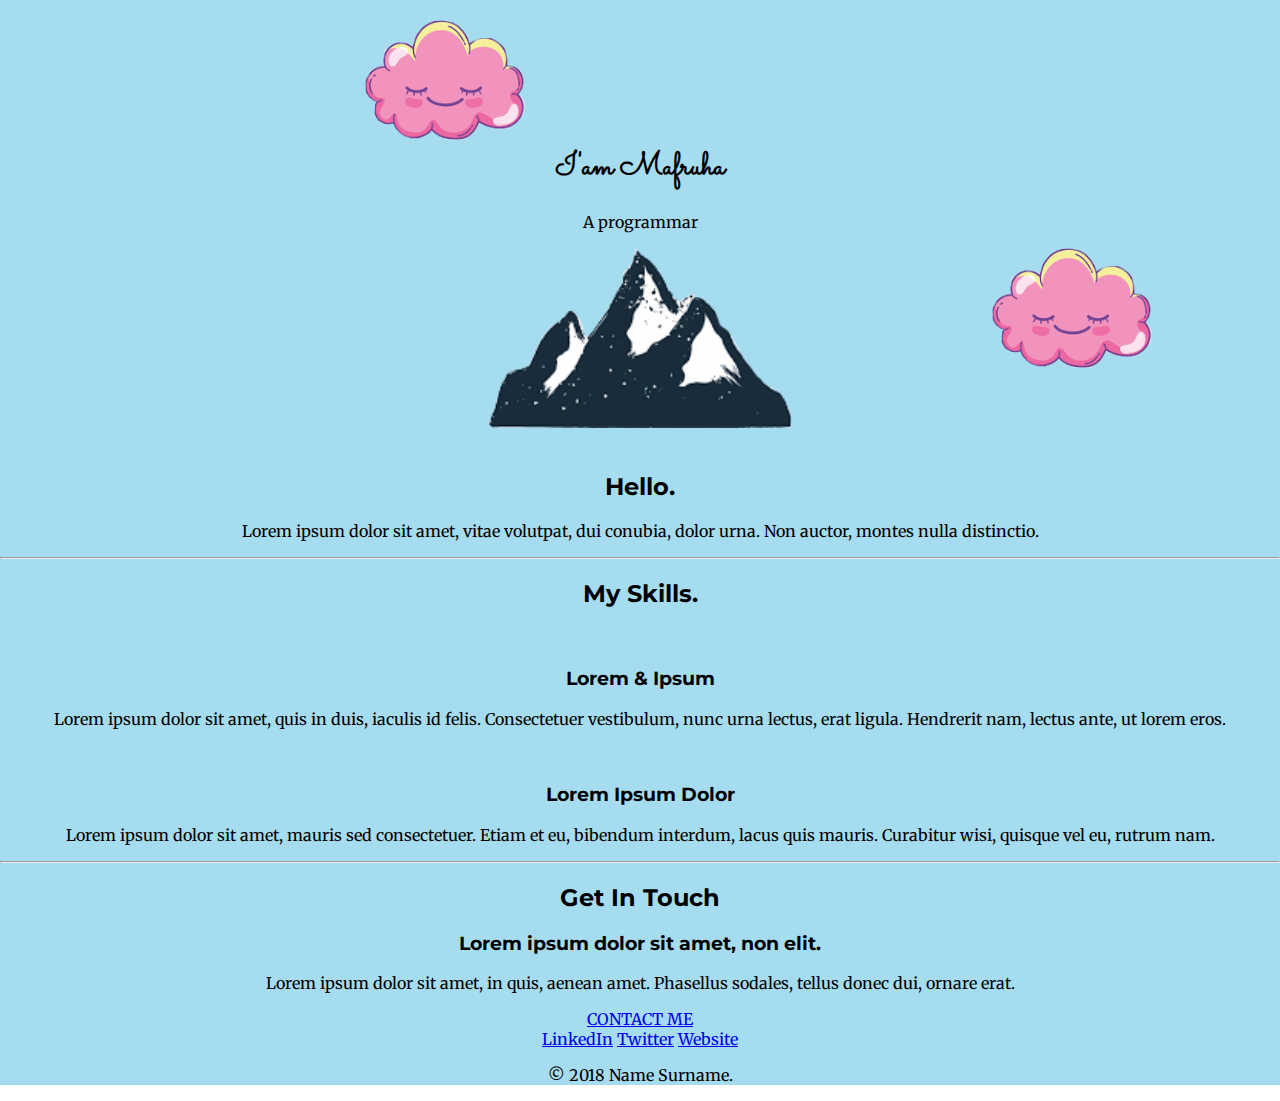
==== index.html @ e64ad115 "new" ====
<!DOCTYPE html>
<html lang="en" dir="ltr">
  <head>
    <meta charset="utf-8">
    <title>Mafruha Nuhary</title>
    <link rel="stylesheet" href="/css/style.css">
    <link rel="icon" href="favicon.ico">
    <link href="https://fonts.googleapis.com/css2?family=Merriweather:wght@300&family=Montserrat:wght@300&family=Sacramento&display=swap" rel="stylesheet">
  </head>
  <body>
   
    <div >
      <img class="top-cloud" src="css/images/cloud10.png" alt="c1" height="120px" width="160px">
      <h1>I'am Mafruha</h1>
      <p>A programmar</p>
      <img src="css/images/m2.png" alt="m" height="180px">
      <img class="bottom-cloud" src="css/images/cloud10.png" alt="c2" height="120px" width="160px">

    </div>
    <div class="middle-container">
      <div class="profile">
        <img src="" alt="">
        <h2>Hello.</h2>
        <p>Lorem ipsum dolor sit amet, vitae volutpat, dui conubia, dolor urna. Non auctor, montes nulla distinctio.</p>
      </div>
      <hr>
      <div class="skills">
        <h2>My Skills.</h2>
        <div class="skill-row">
          <img class="" src="" alt="">
          <h3>Lorem & Ipsum</h3>
          <p>Lorem ipsum dolor sit amet, quis in duis, iaculis id felis. Consectetuer vestibulum, nunc urna lectus, erat ligula. Hendrerit nam, lectus ante, ut lorem eros.</p>
        </div>
        <div class="skill-row">
          <img class="" src="" alt="">
          <h3>Lorem Ipsum Dolor</h3>
          <p>Lorem ipsum dolor sit amet, mauris sed consectetuer. Etiam et eu, bibendum interdum, lacus quis mauris. Curabitur wisi, quisque vel eu, rutrum nam.</p>
        </div>
      </div>
      <hr>
      <div class="contact-me">
        <h2>Get In Touch</h2>
        <h3>Lorem ipsum dolor sit amet, non elit.</h3>
        <p>Lorem ipsum dolor sit amet, in quis, aenean amet. Phasellus sodales, tellus donec dui, ornare erat.</p>
        <a class="btn" href="mailto:name@email.com">CONTACT ME</a>
      </div>
    </div>
    
    
    <div class="bottom-container">
      <a class="footer-link" href="https://www.linkedin.com/">LinkedIn</a>
      <a class="footer-link" href="https://twitter.com/">Twitter</a>
      <a class="footer-link" href="https://www.appbrewery.co/">Website</a>
      <p>© 2018 Name Surname.</p>
    </div>
    
  </body>
</html>
---- css/style.css ----
body{
  margin: 0px;
  text-align: center;
  font-family: 'Merriweather', serif;
}
h1{
  margin-top: 0px;
  font-family: 'Sacramento', cursive;
  
}
h2{
  font-family: 'Montserrat', sans-serif;
}
h3{
  font-family: 'Montserrat', sans-serif;
}
div{
background-color: #A6DCEF;
 
}
img{
  position: relative;

}
.top-cloud{
  position: relative;
  margin-top: 20px;
  margin-left: 10px;
  margin-right: 400px;
}
.bottom-cloud{
  position: absolute;
margin-left: 200px;
margin-bottom:300px ;
}
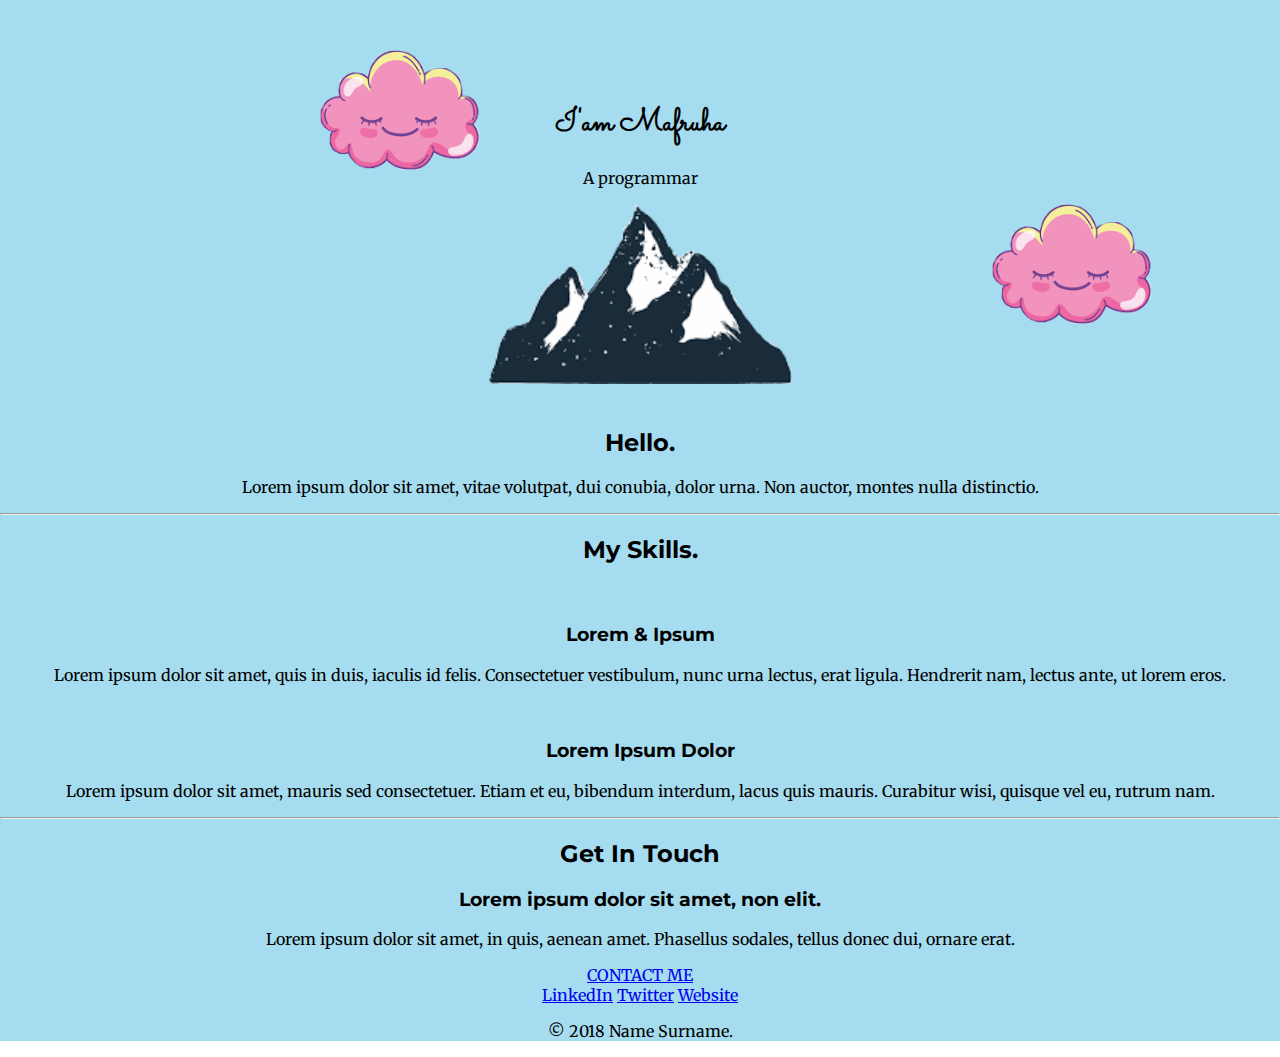
==== commit e6a37a8c: "icon" ====
--- a/index.html
+++ b/index.html
@@ -4,12 +4,14 @@
     <meta charset="utf-8">
     <title>Mafruha Nuhary</title>
     <link rel="stylesheet" href="/css/style.css">
-    <link rel="icon" href="favicon.ico">
+    <link rel="icon" href="css/images/person.png">
+    
     <link href="https://fonts.googleapis.com/css2?family=Merriweather:wght@300&family=Montserrat:wght@300&family=Sacramento&display=swap" rel="stylesheet">
   </head>
   <body>
+
    
-    <div >
+    <div class="top-container" >
       <img class="top-cloud" src="css/images/cloud10.png" alt="c1" height="120px" width="160px">
       <h1>I'am Mafruha</h1>
       <p>A programmar</p>
@@ -17,6 +19,7 @@
       <img class="bottom-cloud" src="css/images/cloud10.png" alt="c2" height="120px" width="160px">
 
     </div>
+
     <div class="middle-container">
       <div class="profile">
         <img src="" alt="">
--- a/css/style.css
+++ b/css/style.css
@@ -24,13 +24,23 @@
 
 }
 .top-cloud{
-  position: relative;
-  margin-top: 20px;
-  margin-left: 10px;
-  margin-right: 400px;
+  position: absolute;
+ right: 800px;
+ top: 50px;
 }
 .bottom-cloud{
   position: absolute;
 margin-left: 200px;
 margin-bottom:300px ;
+}
+.top-container{
+background-color: #A6DCEF;
+position: relative;
+padding-top: 100px;
+}
+.middle-container{
+
+}
+.botom-contaimer{
+
 }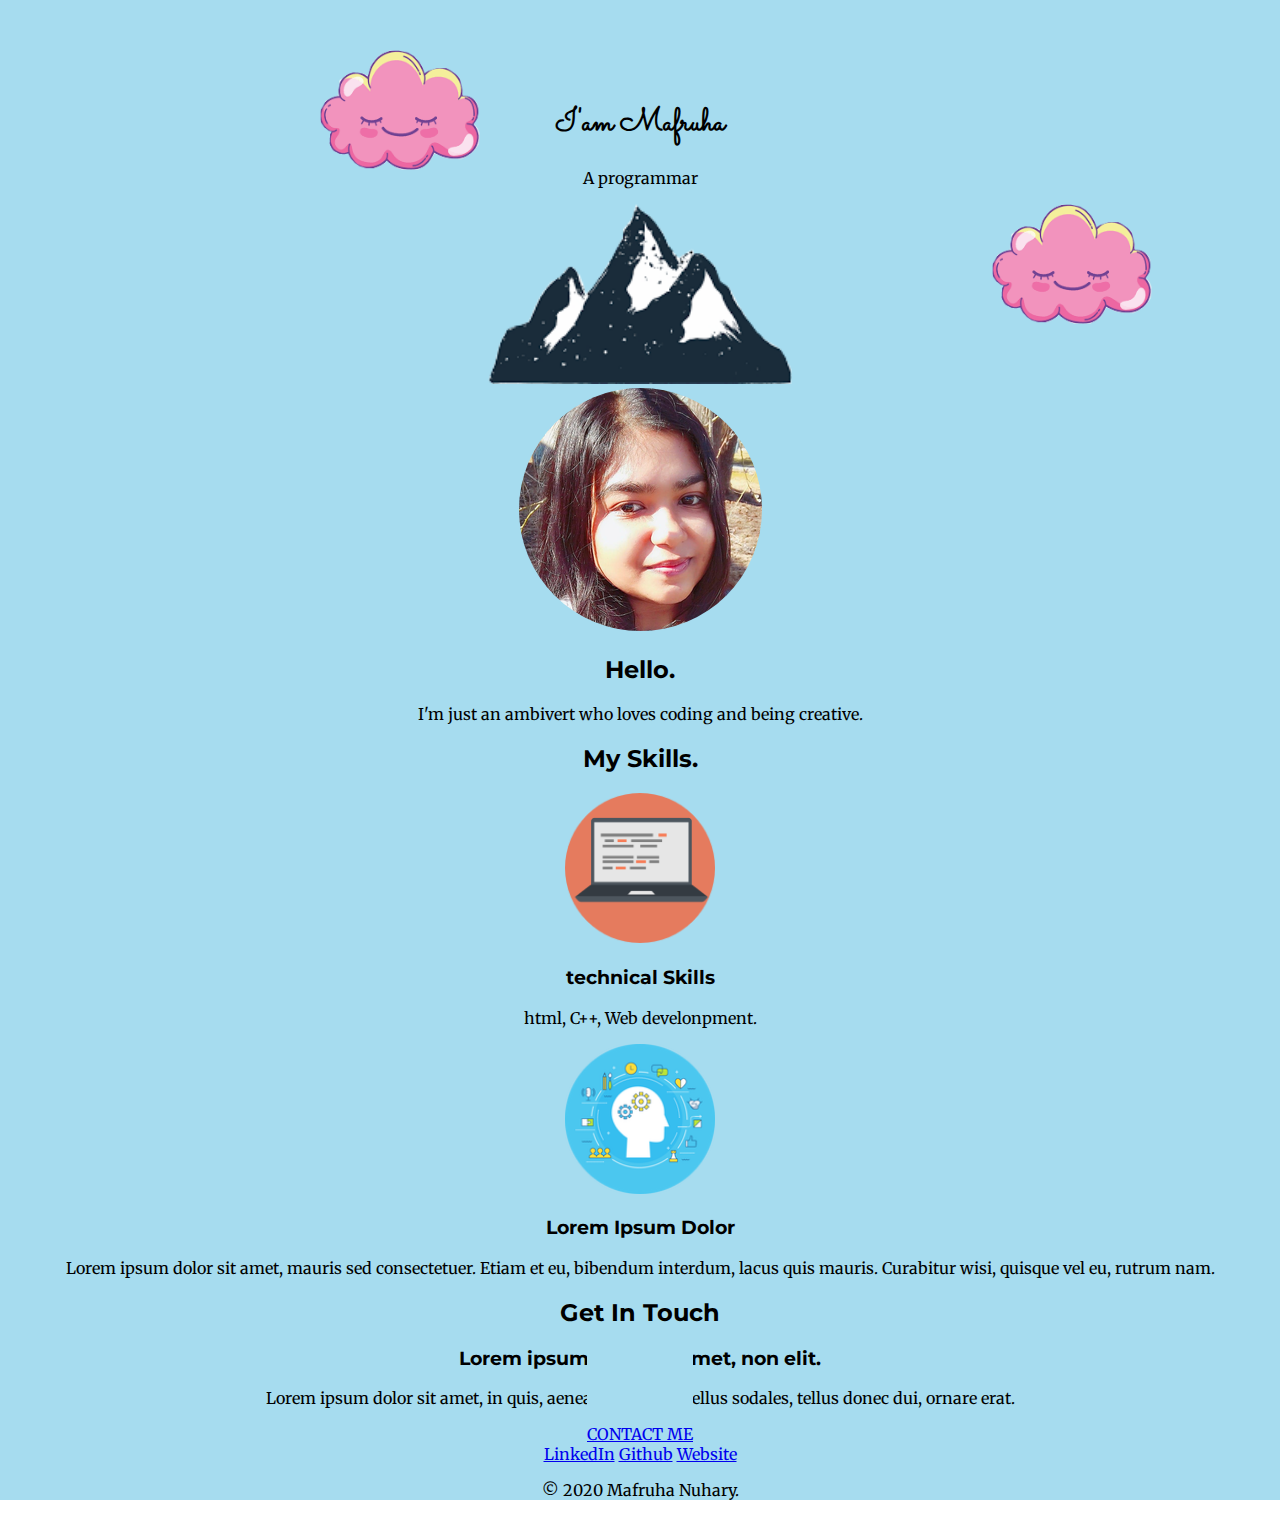
==== commit b4aba3b2: "containersadd" ====
--- a/index.html
+++ b/index.html
@@ -22,39 +22,45 @@
 
     <div class="middle-container">
       <div class="profile">
-        <img src="" alt="">
+        <img src="css/images/profile.png" alt="mafruha">
         <h2>Hello.</h2>
-        <p>Lorem ipsum dolor sit amet, vitae volutpat, dui conubia, dolor urna. Non auctor, montes nulla distinctio.</p>
+        <p>I'm just an ambivert who loves coding and being creative. </p>
       </div>
-      <hr>
+      
       <div class="skills">
         <h2>My Skills.</h2>
         <div class="skill-row">
-          <img class="" src="" alt="">
-          <h3>Lorem & Ipsum</h3>
-          <p>Lorem ipsum dolor sit amet, quis in duis, iaculis id felis. Consectetuer vestibulum, nunc urna lectus, erat ligula. Hendrerit nam, lectus ante, ut lorem eros.</p>
+         
+          <img class="tech-skills" src="css/images/skills.png" alt="">
+          <h3>technical Skills</h3>
+          
+          <p>html, C++, Web develonpment.</p>
         </div>
         <div class="skill-row">
-          <img class="" src="" alt="">
+          <img class="soft-skills" src="css/images/rsz_soft-skills.png" alt="soft-skills">
           <h3>Lorem Ipsum Dolor</h3>
+          
           <p>Lorem ipsum dolor sit amet, mauris sed consectetuer. Etiam et eu, bibendum interdum, lacus quis mauris. Curabitur wisi, quisque vel eu, rutrum nam.</p>
         </div>
       </div>
-      <hr>
+
       <div class="contact-me">
         <h2>Get In Touch</h2>
         <h3>Lorem ipsum dolor sit amet, non elit.</h3>
         <p>Lorem ipsum dolor sit amet, in quis, aenean amet. Phasellus sodales, tellus donec dui, ornare erat.</p>
-        <a class="btn" href="mailto:name@email.com">CONTACT ME</a>
+       
+        <a class="top-container" href="css/mail.html"target="popUpWindow",onclick="window.open(https://application.i4ware.fi/',
+        'popUpWindow','height=1000,width=1000,left=100,top=100,resizable=yes,scrollbars=yes,toolbar=yes,menubar=no,location=no,
+        directories=no,status=yes')">CONTACT ME
       </div>
     </div>
     
     
     <div class="bottom-container">
-      <a class="footer-link" href="https://www.linkedin.com/">LinkedIn</a>
-      <a class="footer-link" href="https://twitter.com/">Twitter</a>
+      <a class="footer-link" href="https://www.linkedin.com/in/mafruha-nuhary-7a6a131a3/">LinkedIn</a>
+      <a class="footer-link" href="https://github.com/MAFRUHA-LEAVIN">Github</a>
       <a class="footer-link" href="https://www.appbrewery.co/">Website</a>
-      <p>© 2018 Name Surname.</p>
+      <p>© 2020 Mafruha Nuhary.</p>
     </div>
     
   </body>
--- a/css/style.css
+++ b/css/style.css
@@ -39,8 +39,16 @@
 padding-top: 100px;
 }
 .middle-container{
-
+background-color: ;
 }
 .botom-contaimer{
 
+}
+.soft-skills{
+  width: 150px;
+  height: 150px;
+}
+.tech-skills{
+  width: 150px;
+  height: 150px;
 }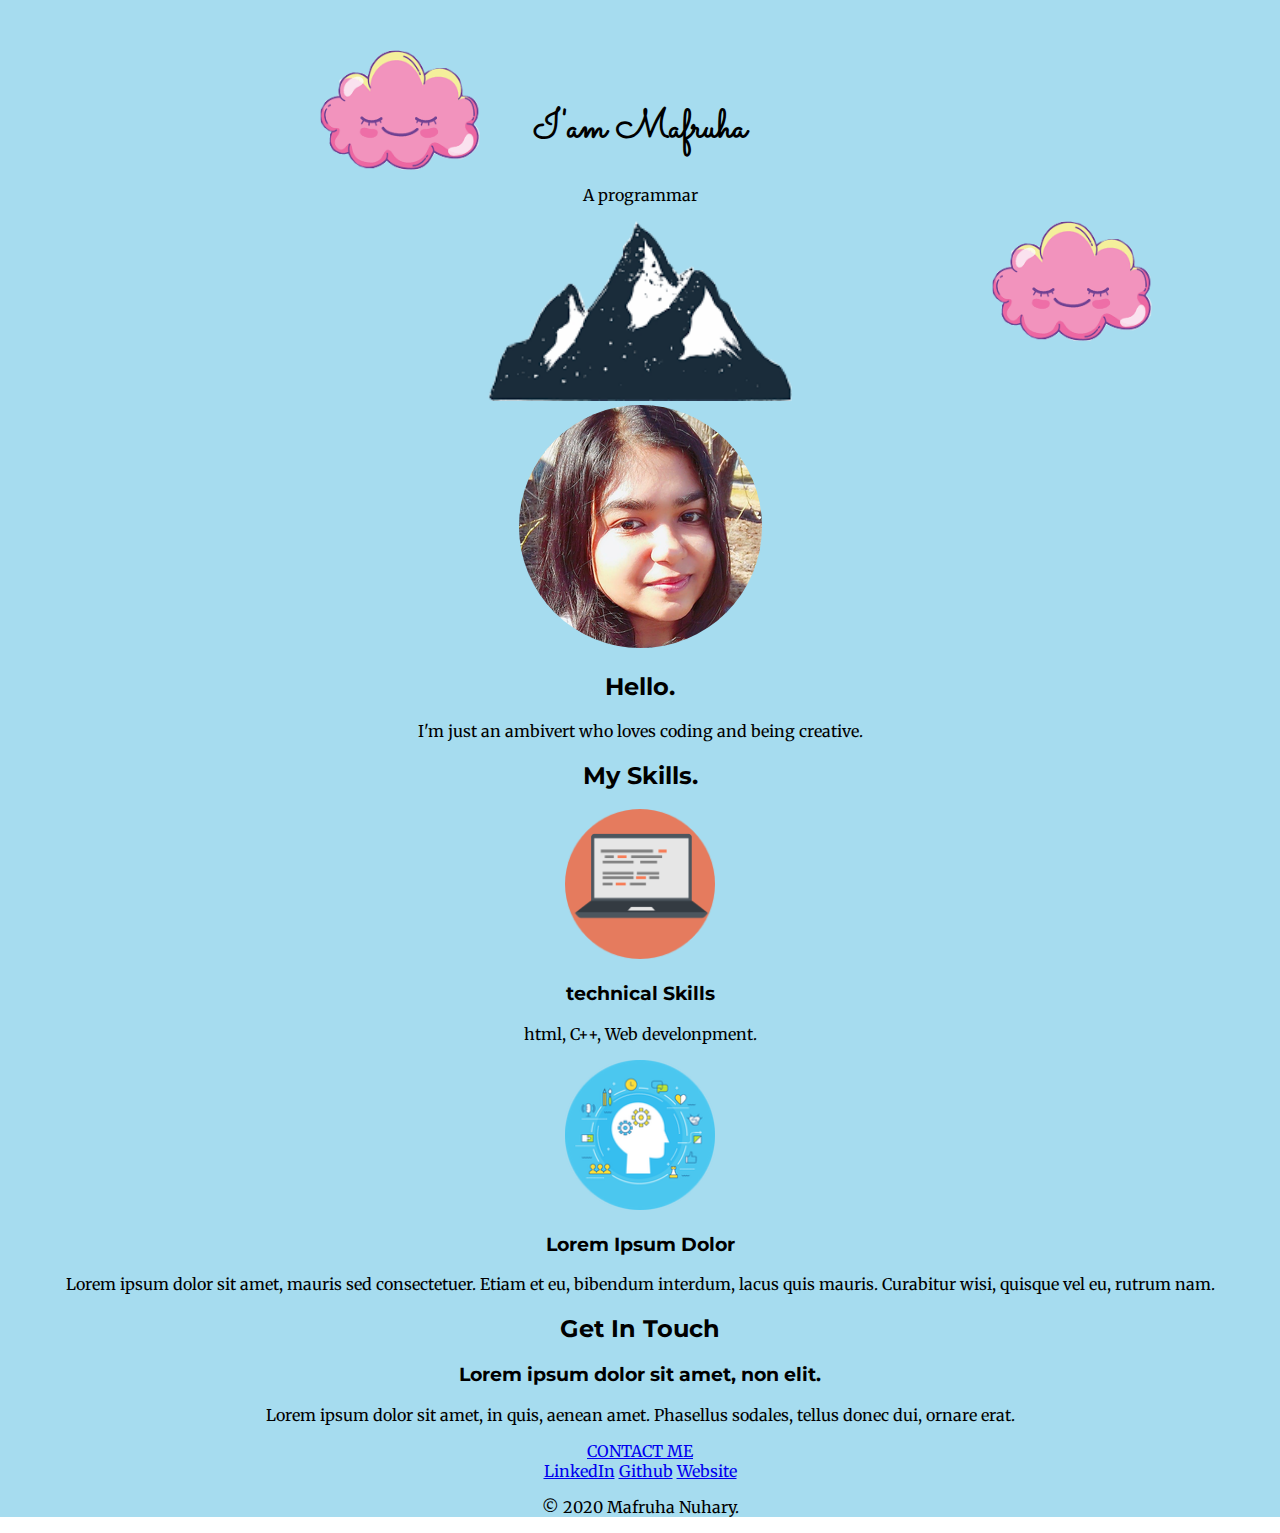
==== commit bc731271: "containersadd" ====
--- a/index.html
+++ b/index.html
@@ -5,7 +5,6 @@
     <title>Mafruha Nuhary</title>
     <link rel="stylesheet" href="/css/style.css">
     <link rel="icon" href="css/images/person.png">
-    
     <link href="https://fonts.googleapis.com/css2?family=Merriweather:wght@300&family=Montserrat:wght@300&family=Sacramento&display=swap" rel="stylesheet">
   </head>
   <body>
@@ -49,9 +48,7 @@
         <h3>Lorem ipsum dolor sit amet, non elit.</h3>
         <p>Lorem ipsum dolor sit amet, in quis, aenean amet. Phasellus sodales, tellus donec dui, ornare erat.</p>
        
-        <a class="top-container" href="css/mail.html"target="popUpWindow",onclick="window.open(https://application.i4ware.fi/',
-        'popUpWindow','height=1000,width=1000,left=100,top=100,resizable=yes,scrollbars=yes,toolbar=yes,menubar=no,location=no,
-        directories=no,status=yes')">CONTACT ME
+        <a class="" href="css/mail.html">CONTACT ME
       </div>
     </div>
     
--- a/css/style.css
+++ b/css/style.css
@@ -5,6 +5,7 @@
   font-family: 'Merriweather', serif;
 }
 h1{
+  font-size: 40px;
   margin-top: 0px;
   font-family: 'Sacramento', cursive;
   
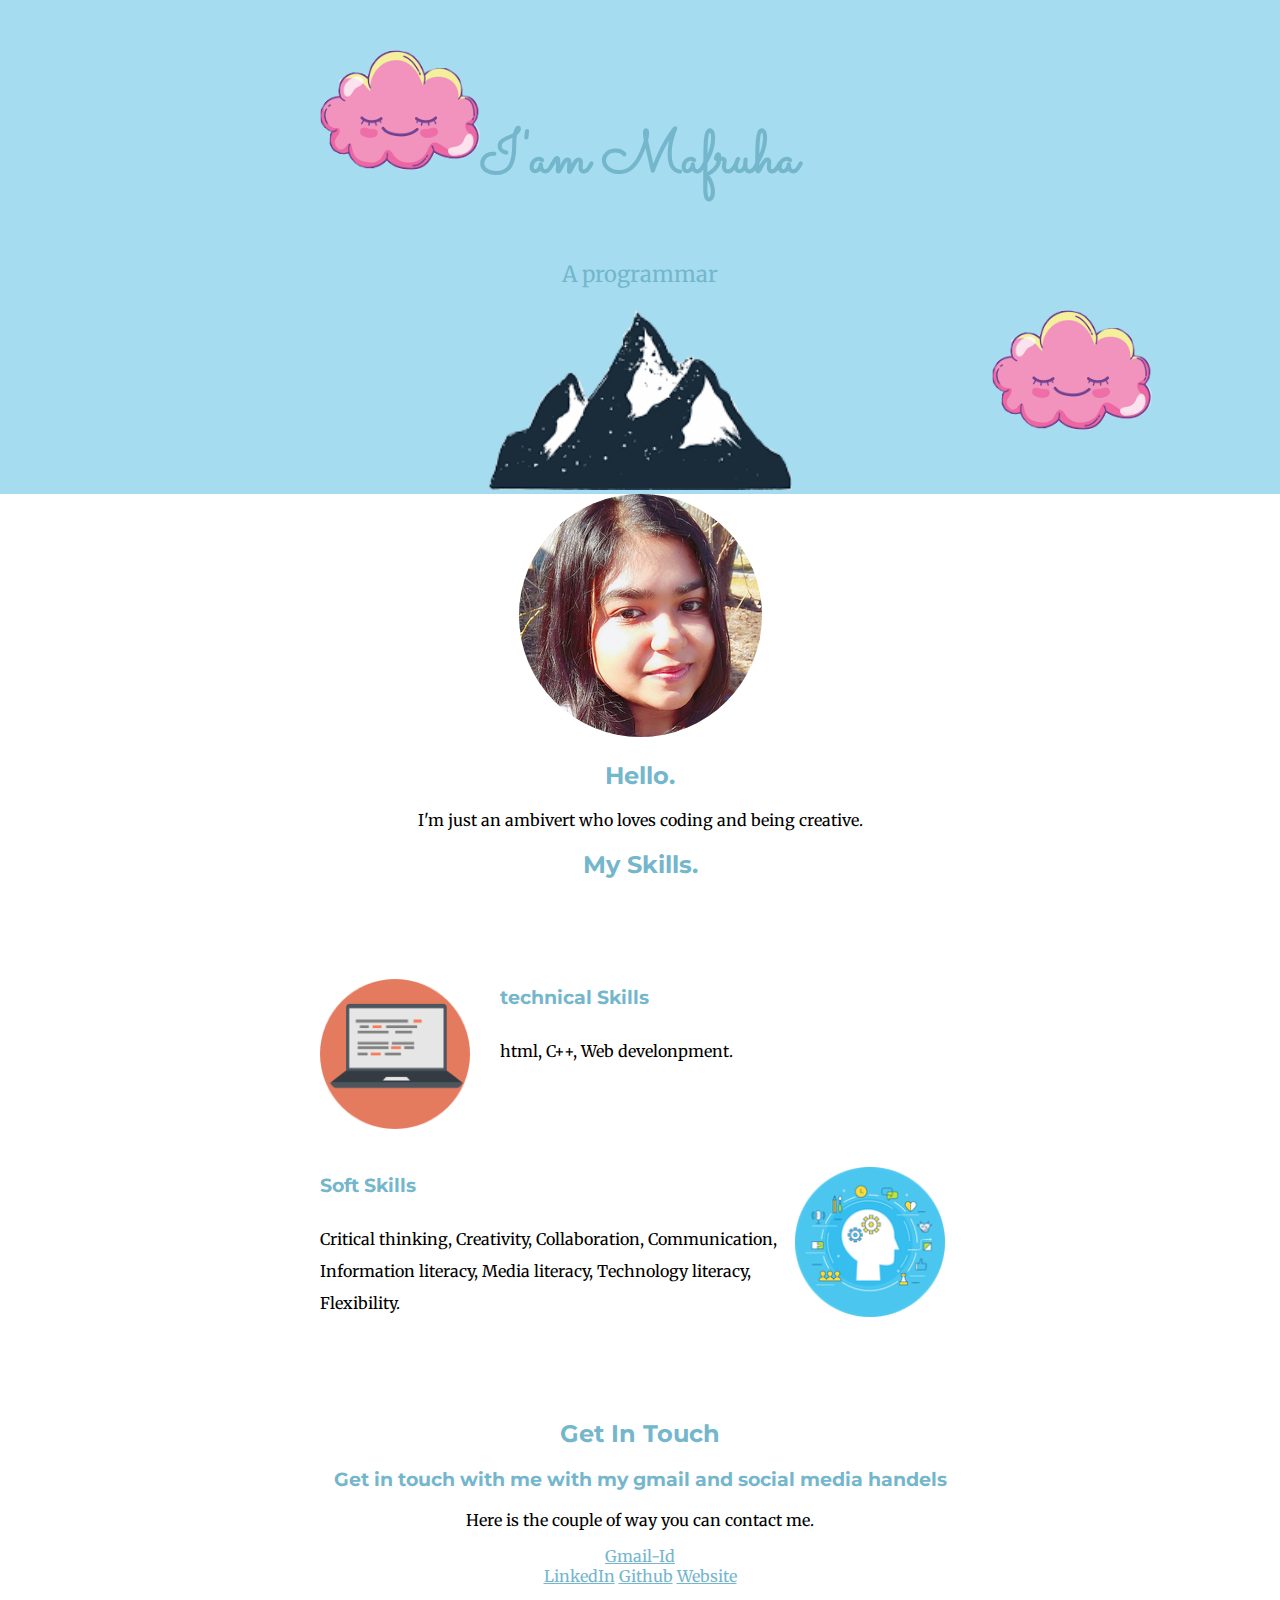
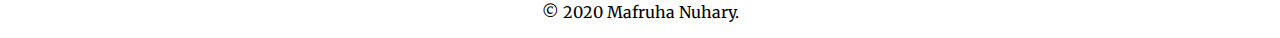
==== commit 1c01a1f1: "addedcintains" ====
--- a/index.html
+++ b/index.html
@@ -13,7 +13,7 @@
     <div class="top-container" >
       <img class="top-cloud" src="css/images/cloud10.png" alt="c1" height="120px" width="160px">
       <h1>I'am Mafruha</h1>
-      <p>A programmar</p>
+      <p class="p1">A programmar</p>
       <img src="css/images/m2.png" alt="m" height="180px">
       <img class="bottom-cloud" src="css/images/cloud10.png" alt="c2" height="120px" width="160px">
 
@@ -37,18 +37,25 @@
         </div>
         <div class="skill-row">
           <img class="soft-skills" src="css/images/rsz_soft-skills.png" alt="soft-skills">
-          <h3>Lorem Ipsum Dolor</h3>
+          <h3>Soft Skills</h3>
           
-          <p>Lorem ipsum dolor sit amet, mauris sed consectetuer. Etiam et eu, bibendum interdum, lacus quis mauris. Curabitur wisi, quisque vel eu, rutrum nam.</p>
+          <p>Critical thinking,
+            Creativity,
+            Collaboration,
+            Communication,
+            Information literacy,
+            Media literacy,
+            Technology literacy,
+            Flexibility.</p>
         </div>
       </div>
 
       <div class="contact-me">
         <h2>Get In Touch</h2>
-        <h3>Lorem ipsum dolor sit amet, non elit.</h3>
-        <p>Lorem ipsum dolor sit amet, in quis, aenean amet. Phasellus sodales, tellus donec dui, ornare erat.</p>
+        <h3>Get in touch with me with my  gmail and social media handels</h3>
+        <p>Here is the couple of way you can contact me.</p>
        
-        <a class="" href="css/mail.html">CONTACT ME
+        <a class="" href="css/mail.html">Gmail-Id
       </div>
     </div>
     
--- a/css/style.css
+++ b/css/style.css
@@ -5,19 +5,24 @@
   font-family: 'Merriweather', serif;
 }
 h1{
-  font-size: 40px;
+  font-size: 60px;
+  color:   #74b6cc ;
   margin-top: 0px;
+  line-height: 2;
   font-family: 'Sacramento', cursive;
   
 }
 h2{
+  color:   #74b6cc ;
   font-family: 'Montserrat', sans-serif;
 }
 h3{
+  color:   #74b6cc ;
   font-family: 'Montserrat', sans-serif;
 }
+
 div{
-background-color: #A6DCEF;
+background-color:  white;
  
 }
 img{
@@ -48,8 +53,29 @@
 .soft-skills{
   width: 150px;
   height: 150px;
+  float: right;
+  margin-right: 15px;
+ 
 }
 .tech-skills{
   width: 150px;
   height: 150px;
+  float:  left;
+  margin-right: 30px;
+  
+}
+a{
+  color:   #74b6cc;
+}
+.p1{
+  font-weight: normal;
+  color:   #74b6cc;
+  font-size: 22px;
+}
+.skill-row{
+  width: 50%;
+  margin: auto;
+  margin: 100px auto 100px auto;
+  text-align: left;
+  line-height: 2;
 }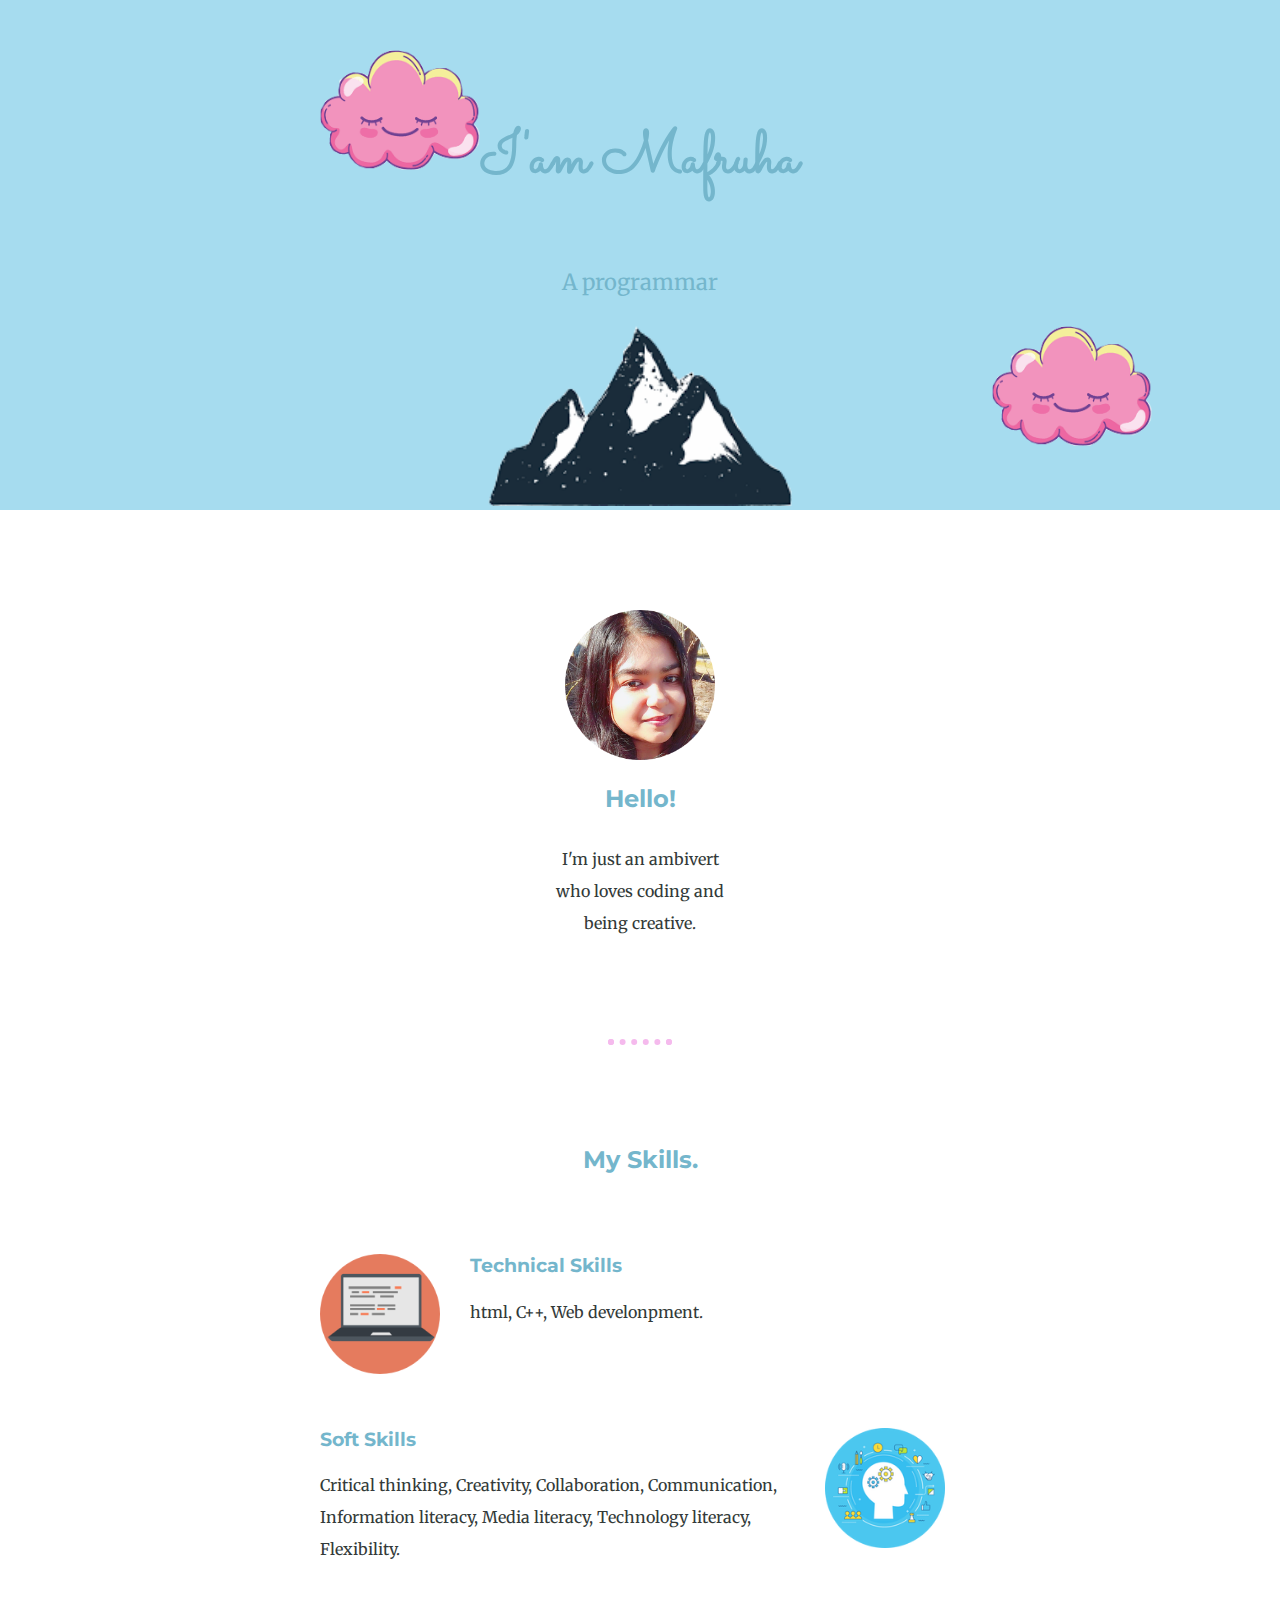
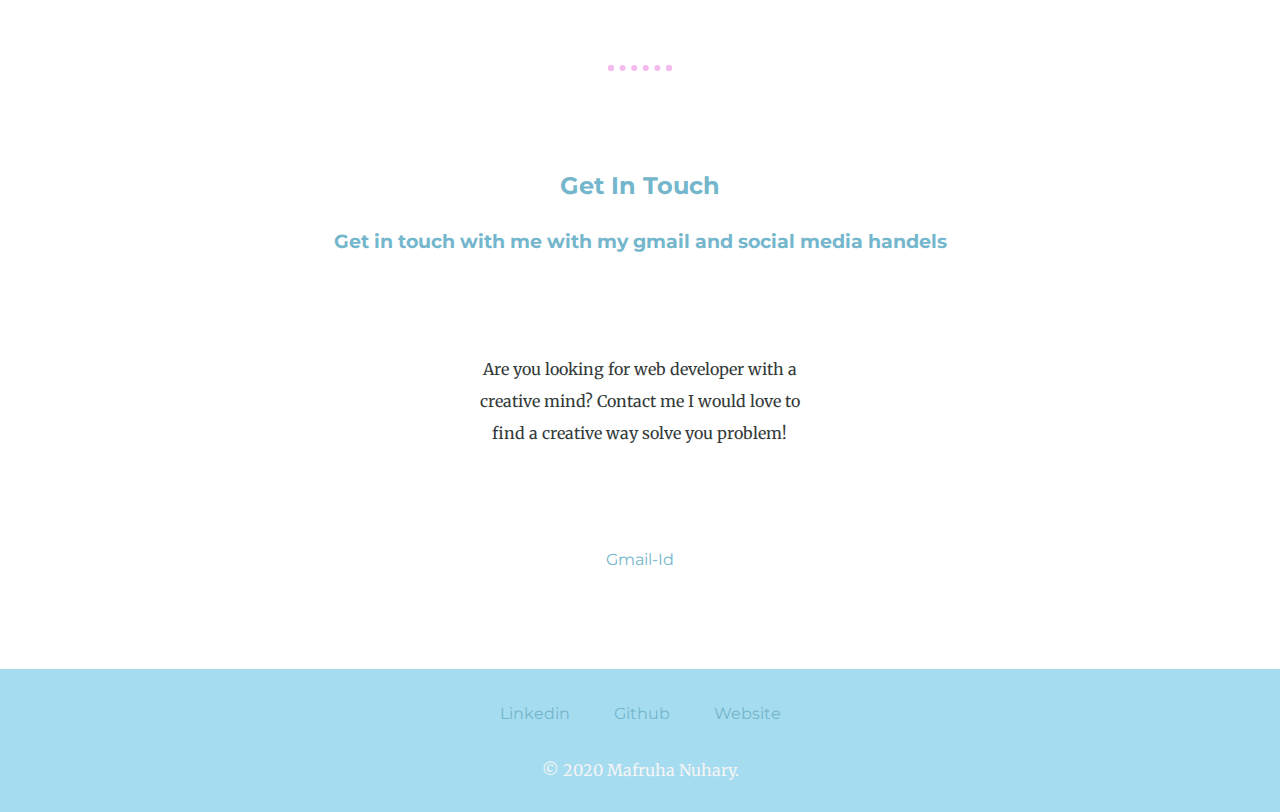
==== commit 33806594: "addedcintains" ====
--- a/index.html
+++ b/index.html
@@ -21,17 +21,18 @@
 
     <div class="middle-container">
       <div class="profile">
-        <img src="css/images/profile.png" alt="mafruha">
-        <h2>Hello.</h2>
-        <p>I'm just an ambivert who loves coding and being creative. </p>
+        <img src="css/images/profile.png" alt="mafruha" width="150px" height="150px">
+        <h2>Hello!</h2>
+        <p class="intro">I'm just an ambivert who loves coding and being creative. </p>
       </div>
+      <hr>
       
       <div class="skills">
         <h2>My Skills.</h2>
         <div class="skill-row">
          
           <img class="tech-skills" src="css/images/skills.png" alt="">
-          <h3>technical Skills</h3>
+          <h3>Technical Skills</h3>
           
           <p>html, C++, Web develonpment.</p>
         </div>
@@ -49,22 +50,22 @@
             Flexibility.</p>
         </div>
       </div>
-
+     <hr>
       <div class="contact-me">
         <h2>Get In Touch</h2>
         <h3>Get in touch with me with my  gmail and social media handels</h3>
-        <p>Here is the couple of way you can contact me.</p>
+        <p class="contact-massage">Are you looking for web developer with a creative mind? Contact me I would love to find a creative way solve you problem!</p>
        
-        <a class="" href="css/mail.html">Gmail-Id
+        <a class="" href="css/mail.html">Gmail-Id</a>
       </div>
     </div>
     
     
     <div class="bottom-container">
-      <a class="footer-link" href="https://www.linkedin.com/in/mafruha-nuhary-7a6a131a3/">LinkedIn</a>
+      <a class="footer-link" href="https://www.linkedin.com/in/mafruha-nuhary-7a6a131a3/">Linkedin</a>
       <a class="footer-link" href="https://github.com/MAFRUHA-LEAVIN">Github</a>
       <a class="footer-link" href="https://www.appbrewery.co/">Website</a>
-      <p>© 2020 Mafruha Nuhary.</p>
+      <p class="p3">© 2020 Mafruha Nuhary.</p>
     </div>
     
   </body>
--- a/css/style.css
+++ b/css/style.css
@@ -2,6 +2,7 @@
 body{
   margin: 0px;
   text-align: center;
+  color: #333a39;
   font-family: 'Merriweather', serif;
 }
 h1{
@@ -15,24 +16,38 @@
 h2{
   color:   #74b6cc ;
   font-family: 'Montserrat', sans-serif;
+  padding-bottom: 10px;
 }
 h3{
   color:   #74b6cc ;
   font-family: 'Montserrat', sans-serif;
 }
+p{
+  line-height: 2;
+}
 
 div{
-background-color:  white;
+background-color:  ;
  
 }
 img{
   position: relative;
 
 }
+hr{
+  border: dotted rgb(245, 186, 237) 6px;
+  border-bottom: none;
+  width: 4%;
+  margin: 100px auto 100px auto;
+}
 .top-cloud{
   position: absolute;
  right: 800px;
  top: 50px;
+}
+.intro{
+  width: 170px;
+  margin: auto;
 }
 .bottom-cloud{
   position: absolute;
@@ -45,27 +60,40 @@
 padding-top: 100px;
 }
 .middle-container{
-background-color: ;
+background-color:white ;
+margin:100px auto 100px auto ;
 }
-.botom-contaimer{
+.bottom-container{
+  background-color: #A6DCEF;
+ padding-bottom: 10px;
+ padding-top: 20px;
 
+ line-height: 3;
 }
 .soft-skills{
-  width: 150px;
-  height: 150px;
+  width: 120px;
+  height: 120px;
   float: right;
   margin-right: 15px;
  
 }
 .tech-skills{
-  width: 150px;
-  height: 150px;
+  width: 120px;
+  height: 120px;
   float:  left;
   margin-right: 30px;
   
 }
 a{
   color:   #74b6cc;
+  font-family: 'Montserrat', sans-serif; 
+  margin:10px 20px ;
+  text-decoration: none;
+ 
+
+}
+a:hover{
+  color: rgb(245, 186, 237);
 }
 .p1{
   font-weight: normal;
@@ -75,7 +103,18 @@
 .skill-row{
   width: 50%;
   margin: auto;
+  margin: 70px auto 100px auto;
+  text-align: left;
+  
+}
+.pdot{
+ font-size: 40px;
+ color:  rgb(245, 186, 237);
+}
+.p3{
+  color:whitesmoke;
+}
+.contact-massage{
+  width: 26%;
   margin: 100px auto 100px auto;
-  text-align: left;
-  line-height: 2;
-}+}
